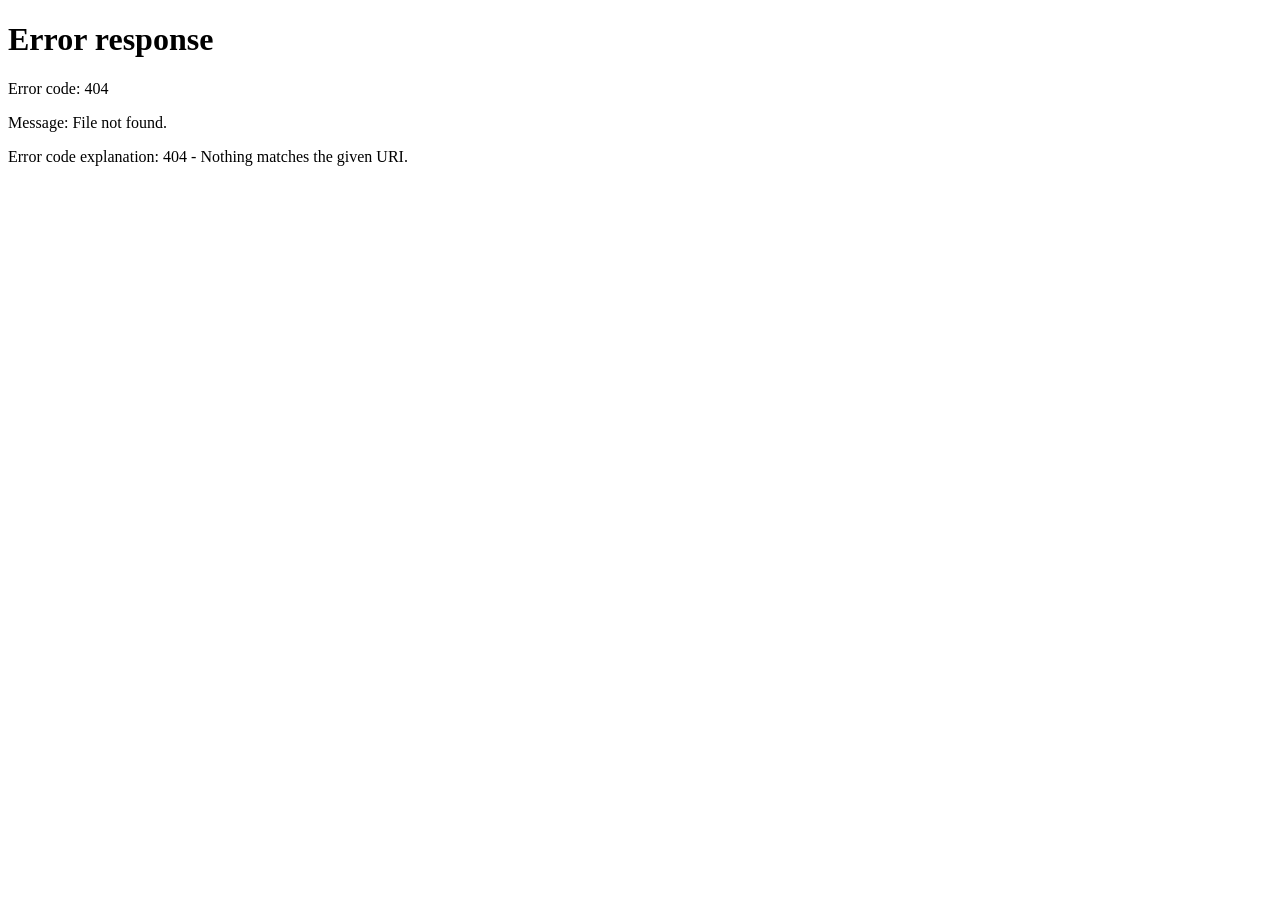
==== src/home.html @ f6bc1875 "Iteración 2: vistas Home y Update" ====
<!doctype html>
<html lang="es">
<head>
  <meta charset="utf-8" />
  <meta name="viewport" content="width=device-width,initial-scale=1" />
  <title>Home | Perfil</title>
  <link rel="stylesheet" href="./css/styles.css" />
</head>
<body>
  <header class="topbar">
    <h1>Home</h1>
    <nav class="nav">
      <a href="./home.html" class="active">Perfil</a>
      <a href="./update.html">Actualizar</a>
      <a href="./login.html" id="linkLogin" class="hidden">Login</a>
      <button id="btnLogout" class="btn btn-secondary">Logout</button>
    </nav>
  </header>

  <main class="container">
    <section class="card">
      <h2>Mi perfil</h2>
      <p class="muted" id="status">Cargando…</p>

      <div id="profile" class="profile hidden">
        <div class="row"><span class="label">ID</span><span id="p_id"></span></div>
        <div class="row"><span class="label">Nombre</span><span id="p_nombre"></span></div>
        <div class="row"><span class="label">Email</span><span id="p_email"></span></div>
        <div class="row"><span class="label">Código Postal</span><span id="p_cp"></span></div>
      </div>

      <div class="actions">
        <a class="btn btn-primary" href="./update.html">Editar información</a>
      </div>

      <pre id="debug" class="hidden"></pre>
    </section>
  </main>

  <script type="module" src="./js/home.js"></script>
</body>
</html>
---- src/css/styles.css ----
:root {
  --bg: #0f1115;
  --card: #171a21;
  --text: #e7e7ea;
  --muted: #a8acb8;
  --border: #2a2f3a;
}

* { box-sizing: border-box; }
body {
  margin: 0;
  font-family: system-ui, -apple-system, Segoe UI, Roboto, Ubuntu, Cantarell, Arial, sans-serif;
  background: var(--bg);
  color: var(--text);
}

.topbar {
  padding: 16px 20px;
  border-bottom: 1px solid var(--border);
  display: flex;
  align-items: center;
  justify-content: space-between;
  gap: 12px;
}

.nav { display: flex; gap: 10px; align-items: center; }
.nav a { color: var(--text); text-decoration: none; padding: 6px 10px; border-radius: 8px; }
.nav a.active { background: #22283a; }

.container { padding: 20px; max-width: 860px; margin: 0 auto; }

.card {
  background: var(--card);
  border: 1px solid var(--border);
  border-radius: 14px;
  padding: 16px;
}

.muted { color: var(--muted); margin-top: 0; }
.hidden { display: none !important; }

.profile { margin-top: 12px; }
.row { display: grid; grid-template-columns: 120px 1fr; gap: 10px; padding: 8px 0; border-bottom: 1px solid var(--border); }
.row:last-child { border-bottom: none; }
.label { color: var(--muted); }

.form { display: grid; gap: 12px; margin-top: 10px; }
label { display: grid; gap: 6px; }
input {
  padding: 10px 12px;
  border-radius: 10px;
  border: 1px solid var(--border);
  background: #0f1115;
  color: var(--text);
}

.actions { margin-top: 12px; display: flex; gap: 10px; }

.btn {
  cursor: pointer;
  padding: 8px 12px;
  border-radius: 10px;
  border: 1px solid var(--border);
  background: transparent;
  color: var(--text);
}
.btn-primary { background: #2b6cff; border-color: #2b6cff; }
.btn-secondary { background: #22283a; }

.msg { margin-top: 10px; color: #ffd27a; }
pre { background: #0b0d12; border: 1px solid var(--border); padding: 10px; border-radius: 10px; overflow: auto; }
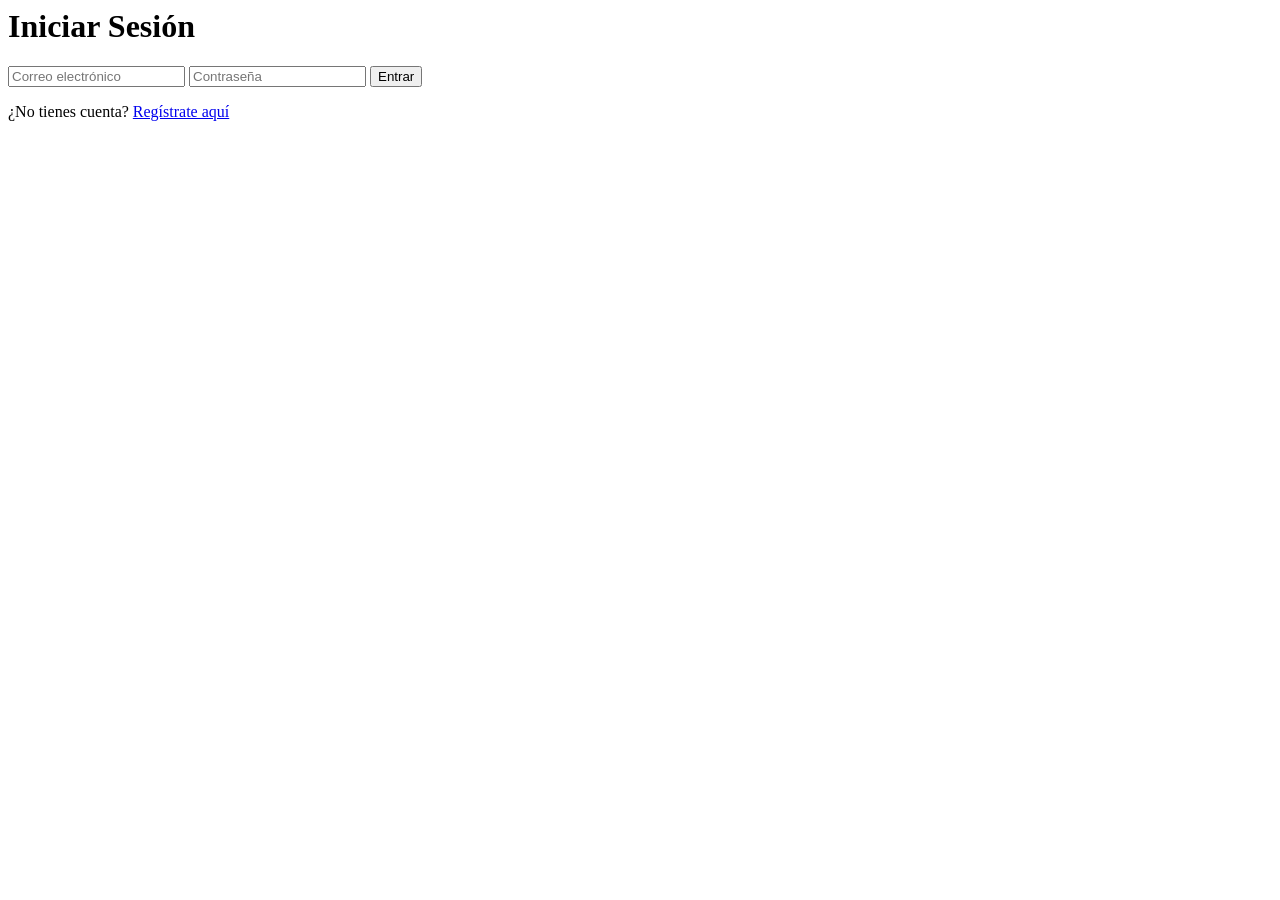
==== commit 37733dc1: "Feat: Implementación de las vistas Register y Login, modificación de Index y main.js para un desplie" ====
--- a/src/home.html
+++ b/src/home.html
@@ -12,7 +12,6 @@
     <nav class="nav">
       <a href="./home.html" class="active">Perfil</a>
       <a href="./update.html">Actualizar</a>
-      <a href="./login.html" id="linkLogin" class="hidden">Login</a>
       <button id="btnLogout" class="btn btn-secondary">Logout</button>
     </nav>
   </header>
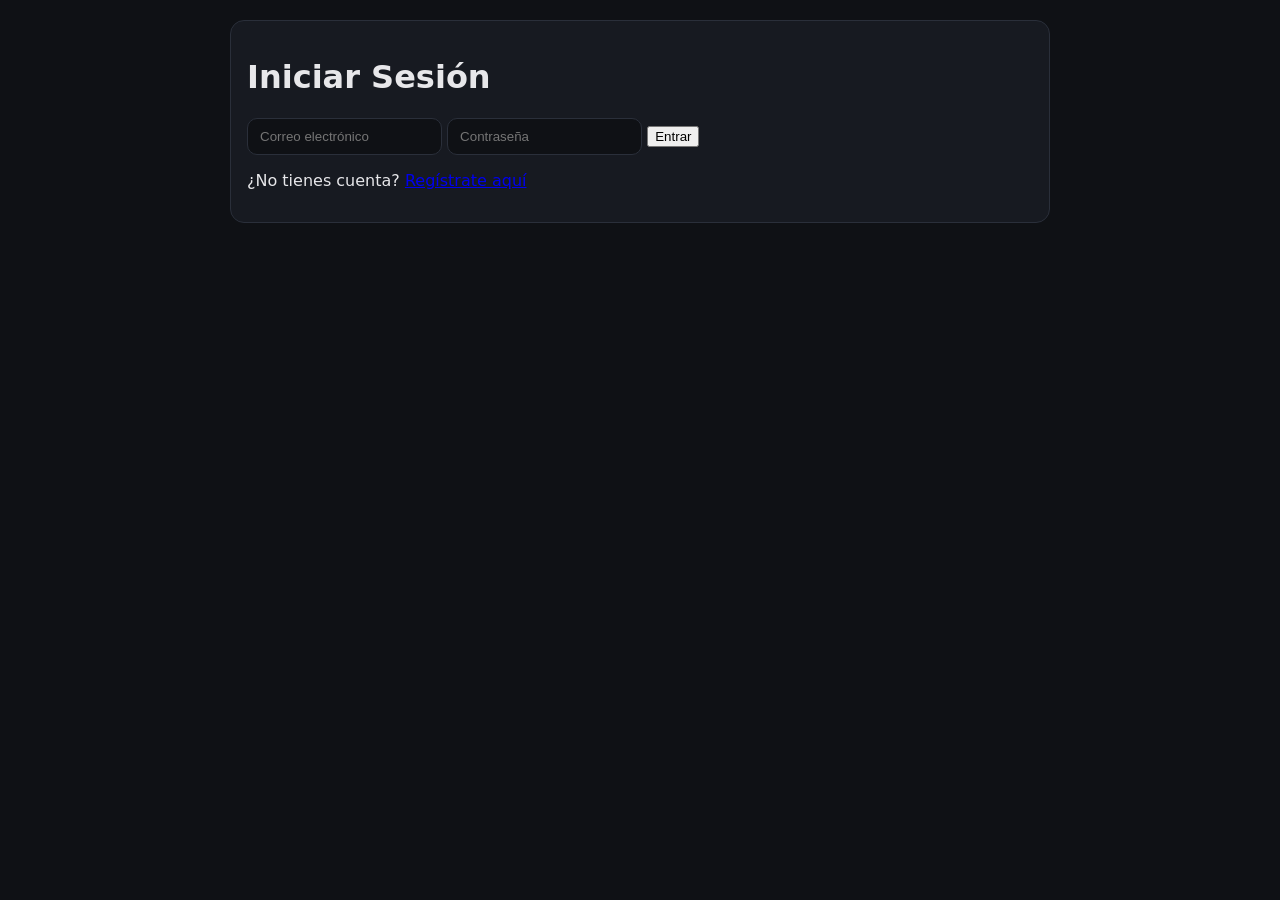
==== commit 0042a5b0: "CU 2 y 4 en el frontend" ====
--- a/src/home.html
+++ b/src/home.html
@@ -12,6 +12,7 @@
     <nav class="nav">
       <a href="./home.html" class="active">Perfil</a>
       <a href="./update.html">Actualizar</a>
+      <a href="./mascotas.html">Buscador</a>
       <button id="btnLogout" class="btn btn-secondary">Logout</button>
     </nav>
   </header>
--- a/src/css/styles.css
+++ b/src/css/styles.css
@@ -36,6 +36,16 @@
   padding: 16px;
 }
 
+.photo-container {
+  width: 120px;
+  height: 120px;
+  margin: 0 auto 15px auto;
+  border-radius: 50%;
+  overflow: hidden;
+  border: 3px solid #4a90e2;
+  background: #ddd;
+}
+
 .muted { color: var(--muted); margin-top: 0; }
 .hidden { display: none !important; }
 
@@ -68,4 +78,24 @@
 .btn-secondary { background: #22283a; }
 
 .msg { margin-top: 10px; color: #ffd27a; }
-pre { background: #0b0d12; border: 1px solid var(--border); padding: 10px; border-radius: 10px; overflow: auto; }+pre { background: #0b0d12; border: 1px solid var(--border); padding: 10px; border-radius: 10px; overflow: auto; }
+
+/* Mensajes largos o frases */
+#mascot-description {
+  margin-top: 12px;
+  padding: 10px 12px;
+  background: #ffffff;
+  border-left: 4px solid #4a90e2;
+  border-radius: 6px;
+  font-size: 0.95rem;
+  color: #333;
+  text-align: justify;
+  white-space: normal; /* Permite saltos de línea naturales */
+}
+
+  /* Imagen del animal */
+  #mascot-photo {
+    width: 100%;
+    height: 100%;
+    object-fit: cover;
+  }
